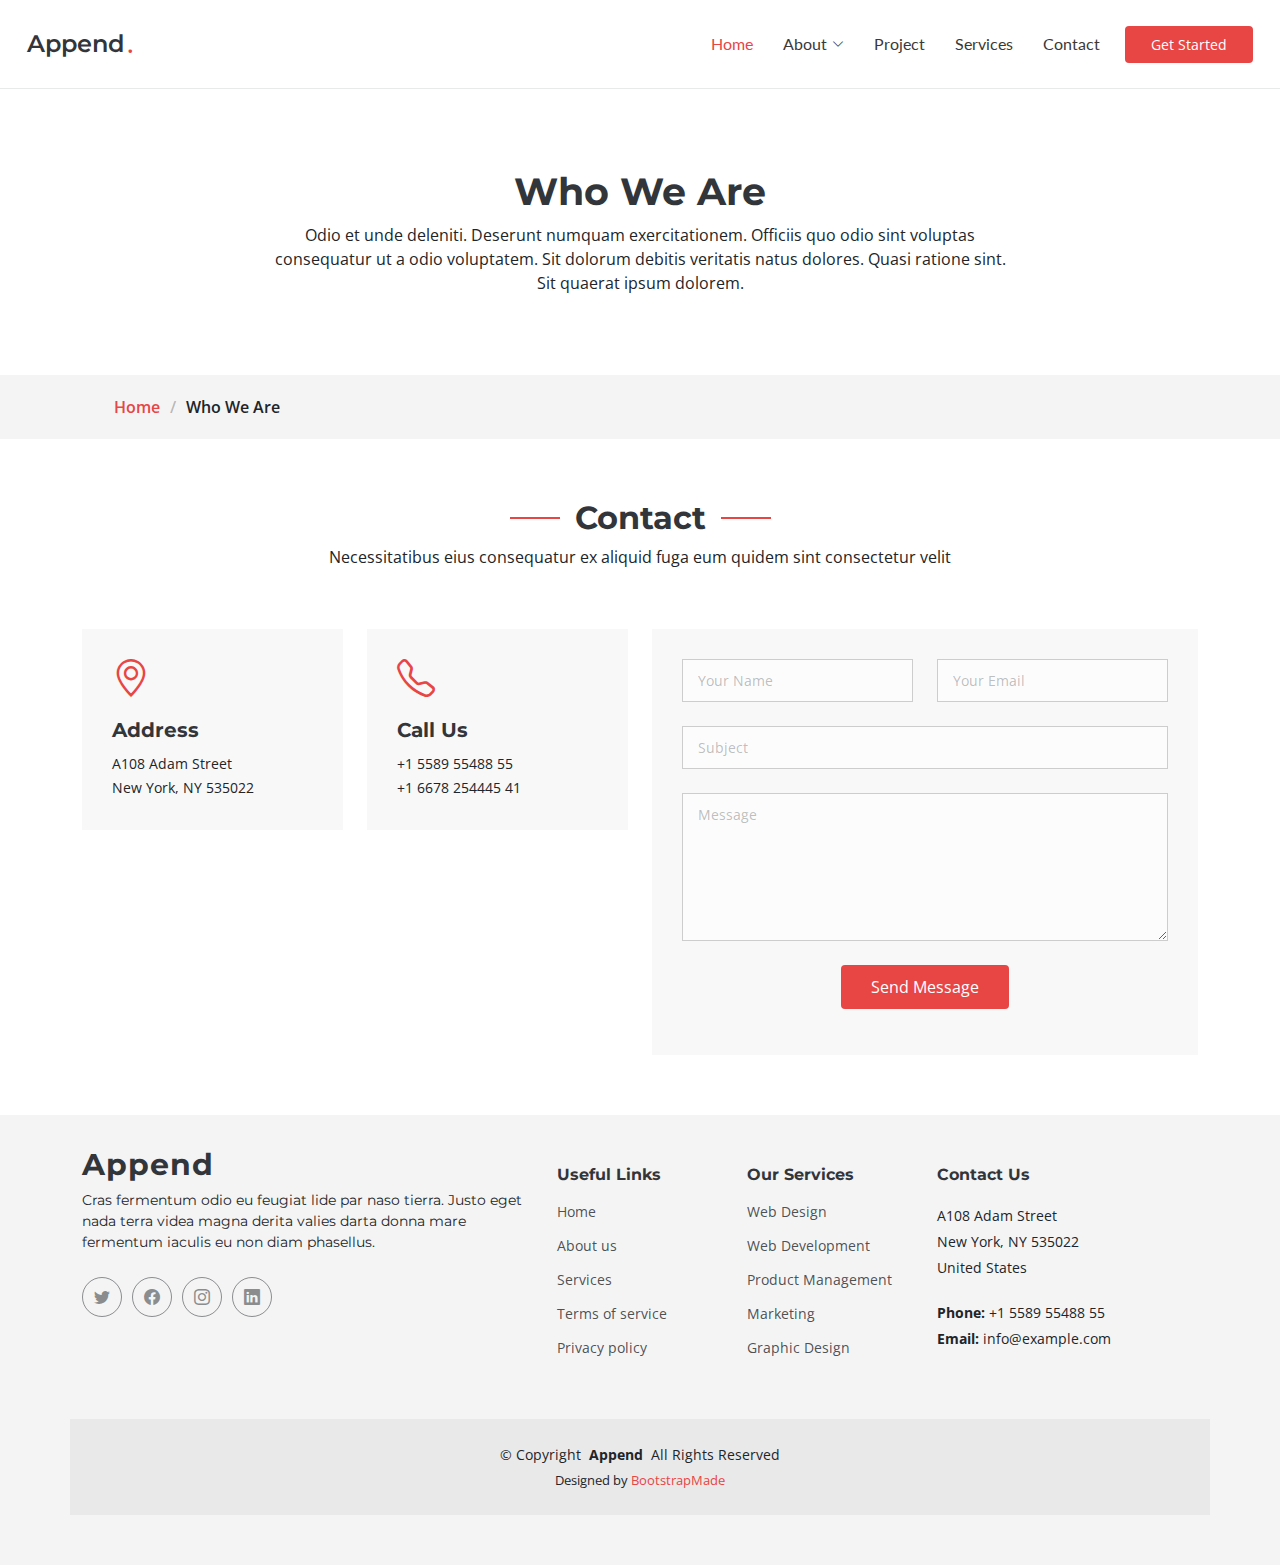
==== Append/contact.html @ 8e3985a9 "" ====
<!DOCTYPE html>
<html lang="en">

    <head>
        <meta charset="utf-8">
        <meta content="width=device-width, initial-scale=1.0" name="viewport">

        <title>Blog - Append Bootstrap Template</title>
        <meta content="" name="description">
        <meta content="" name="keywords">

        <!-- Favicons -->
        <link href="assets/img/favicon.png" rel="icon">
        <link href="assets/img/apple-touch-icon.png" rel="apple-touch-icon">

        <!-- Fonts -->
        <link href="https://fonts.googleapis.com" rel="preconnect">
        <link href="https://fonts.gstatic.com" rel="preconnect" crossorigin>
        <link href="https://fonts.googleapis.com/css2?family=Open+Sans:ital,wght@0,300;0,400;0,500;0,600;0,700;0,800;1,300;1,400;1,500;1,600;1,700;1,800&family=Montserrat:ital,wght@0,100;0,200;0,300;0,400;0,500;0,600;0,700;0,800;0,900;1,100;1,200;1,300;1,400;1,500;1,600;1,700;1,800;1,900&family=Lato:ital,wght@0,100;0,300;0,400;0,700;0,900;1,100;1,300;1,400;1,700;1,900&display=swap" rel="stylesheet">

        <!-- Vendor CSS Files -->
        <link href="assets/vendor/bootstrap/css/bootstrap.min.css" rel="stylesheet">
        <link href="assets/vendor/bootstrap-icons/bootstrap-icons.css" rel="stylesheet">
        <link href="assets/vendor/glightbox/css/glightbox.min.css" rel="stylesheet">
        <link href="assets/vendor/swiper/swiper-bundle.min.css" rel="stylesheet">
        <link href="assets/vendor/aos/aos.css" rel="stylesheet">

        <!-- Template Main CSS File -->
        <link href="assets/css/main.css" rel="stylesheet">
        <link href="assets/css/custom.css" rel="stylesheet">

        <!-- =======================================================
        * Template Name: Append
        * Updated: Feb 01 2024 with Bootstrap v5.3.2
        * Template URL: https://bootstrapmade.com/append-bootstrap-website-template/
        * Author: BootstrapMade.com
        * License: https://bootstrapmade.com/license/
        ======================================================== -->
    </head>

    <body class="blog-page" data-bs-spy="scroll" data-bs-target="#navmenu">

        <!-- ======= Header ======= -->
        <header id="header" class="header sticky-top d-flex align-items-center">
            <div class="container-fluid d-flex align-items-center justify-content-between">

                <a href="index.html" class="logo d-flex align-items-center me-auto me-xl-0">
                    <!-- Uncomment the line below if you also wish to use an image logo -->
                    <!-- <img src="assets/img/logo.png" alt=""> -->
                    <h1>Append</h1>
                    <span>.</span>
                </a>

                <div id="backFlex">
                    <!-- Nav Menu -->
                    <nav id="navmenu" class="navmenu">
                        <ul>
                            <li><a href="index.html#hero" class="active">Home</a></li>
                            <li class="dropdown has-dropdown"><a href=""><span>About</span> <i class="bi bi-chevron-down"></i></a>
                                <ul class="dd-box-shadow">
                                    <li><a href="whoWeAre.html">Who We Are</a></li>            
                                    <li><a href="team.html">Team</a></li>            
                                </ul>
                            </li>
                            <li><a href="project.html">Project</a></li>
                            <li><a href="services.html">Services</a></li>               
                            <li><a href="contact.html">Contact</a></li>
                        </ul>

                        <i class="mobile-nav-toggle d-xl-none bi bi-list"></i>
                    </nav><!-- End Nav Menu -->

                    <a class="btn-getstarted" href="index.html#about">Get Started</a>
                </div>

            </div>
        </header><!-- End Header -->

        <main id="main">

            <!-- Blog Page Title & Breadcrumbs -->
            <div data-aos="fade" class="page-title">
                <div class="heading">
                    <div class="container">
                        <div class="row d-flex justify-content-center text-center">
                            <div class="col-lg-8">
                                <h1>Who We Are</h1>
                                <p class="mb-0">Odio et unde deleniti. Deserunt numquam exercitationem. Officiis quo odio sint voluptas consequatur ut a odio voluptatem. Sit dolorum debitis veritatis natus dolores. Quasi ratione sint. Sit quaerat ipsum dolorem.</p>
                            </div>
                        </div>
                    </div>
                </div>
                <nav class="breadcrumbs">
                    <div class="container">
                        <ol>
                            <li><a href="index.html">Home</a></li>
                            <li class="current">Who We Are</li>
                        </ol>
                    </div>
                </nav>
            </div><!-- End Page Title -->

            <!-- Contact Section - Home Page -->
            <section id="contact" class="contact">

                <!--  Section Title -->
                <div class="container section-title" data-aos="fade-up">
                    <h2>Contact</h2>
                    <p>Necessitatibus eius consequatur ex aliquid fuga eum quidem sint consectetur velit</p>
                </div><!-- End Section Title -->

                <div class="container" data-aos="fade-up" data-aos-delay="100">

                    <div class="row gy-4">

                        <div class="col-lg-6">

                            <div class="row gy-4">
                                <div class="col-md-6">
                                    <div class="info-item" data-aos="fade" data-aos-delay="200">
                                        <i class="bi bi-geo-alt"></i>
                                        <h3>Address</h3>
                                        <p>A108 Adam Street</p>
                                        <p>New York, NY 535022</p>
                                    </div>
                                </div><!-- End Info Item -->

                                <div class="col-md-6">
                                    <div class="info-item" data-aos="fade" data-aos-delay="300">
                                        <i class="bi bi-telephone"></i>
                                        <h3>Call Us</h3>
                                        <p>+1 5589 55488 55</p>
                                        <p>+1 6678 254445 41</p>
                                    </div>
                                </div><!-- End Info Item -->

                                <div class="col-md-6">
                                    <div class="info-item" data-aos="fade" data-aos-delay="400">
                                        <i class="bi bi-envelope"></i>
                                        <h3>Email Us</h3>
                                        <p>info@example.com</p>
                                        <p>contact@example.com</p>
                                    </div>
                                </div><!-- End Info Item -->

                                <div class="col-md-6">
                                    <div class="info-item" data-aos="fade" data-aos-delay="500">
                                        <i class="bi bi-clock"></i>
                                        <h3>Open Hours</h3>
                                        <p>Monday - Friday</p>
                                        <p>9:00AM - 05:00PM</p>
                                    </div>
                                </div><!-- End Info Item -->

                            </div>

                        </div>

                        <div class="col-lg-6">
                            <form action="forms/contact.php" method="post" class="php-email-form" data-aos="fade-up" data-aos-delay="200">
                                <div class="row gy-4">

                                    <div class="col-md-6">
                                        <input type="text" name="name" class="form-control" placeholder="Your Name" required>
                                    </div>

                                    <div class="col-md-6 ">
                                        <input type="email" class="form-control" name="email" placeholder="Your Email" required>
                                    </div>

                                    <div class="col-md-12">
                                        <input type="text" class="form-control" name="subject" placeholder="Subject" required>
                                    </div>

                                    <div class="col-md-12">
                                        <textarea class="form-control" name="message" rows="6" placeholder="Message" required></textarea>
                                    </div>

                                    <div class="col-md-12 text-center">
                                        <div class="loading">Loading</div>
                                        <div class="error-message"></div>
                                        <div class="sent-message">Your message has been sent. Thank you!</div>

                                        <button type="submit">Send Message</button>
                                    </div>

                                </div>
                            </form>
                        </div><!-- End Contact Form -->

                    </div>

                </div>

            </section><!-- End Contact Section -->

        </main>

        <!-- ======= Footer ======= -->
        <footer id="footer" class="footer">

            <div class="container footer-top">
                <div class="row gy-4">
                    <div class="col-lg-5 col-md-12 footer-about">
                        <a href="index.html" class="logo d-flex align-items-center">
                            <span>Append</span>
                        </a>
                        <p>Cras fermentum odio eu feugiat lide par naso tierra. Justo eget nada terra videa magna derita valies darta donna mare fermentum iaculis eu non diam phasellus.</p>
                        <div class="social-links d-flex mt-4">
                            <a href=""><i class="bi bi-twitter"></i></a>
                            <a href=""><i class="bi bi-facebook"></i></a>
                            <a href=""><i class="bi bi-instagram"></i></a>
                            <a href=""><i class="bi bi-linkedin"></i></a>
                        </div>
                    </div>

                    <div class="col-lg-2 col-6 footer-links">
                        <h4>Useful Links</h4>
                        <ul>
                            <li><a href="#">Home</a></li>
                            <li><a href="#">About us</a></li>
                            <li><a href="#">Services</a></li>
                            <li><a href="#">Terms of service</a></li>
                            <li><a href="#">Privacy policy</a></li>
                        </ul>
                    </div>

                    <div class="col-lg-2 col-6 footer-links">
                        <h4>Our Services</h4>
                        <ul>
                            <li><a href="#">Web Design</a></li>
                            <li><a href="#">Web Development</a></li>
                            <li><a href="#">Product Management</a></li>
                            <li><a href="#">Marketing</a></li>
                            <li><a href="#">Graphic Design</a></li>
                        </ul>
                    </div>

                    <div class="col-lg-3 col-md-12 footer-contact text-center text-md-start">
                        <h4>Contact Us</h4>
                        <p>A108 Adam Street</p>
                        <p>New York, NY 535022</p>
                        <p>United States</p>
                        <p class="mt-4"><strong>Phone:</strong> <span>+1 5589 55488 55</span></p>
                        <p><strong>Email:</strong> <span>info@example.com</span></p>
                    </div>

                </div>
            </div>

            <div class="container copyright text-center mt-4">
                <p>&copy; <span>Copyright</span> <strong class="px-1">Append</strong> <span>All Rights Reserved</span></p>
                <div class="credits">
                    <!-- All the links in the footer should remain intact. -->
                    <!-- You can delete the links only if you've purchased the pro version. -->
                    <!-- Licensing information: https://bootstrapmade.com/license/ -->
                    <!-- Purchase the pro version with working PHP/AJAX contact form: [buy-url] -->
                    Designed by <a href="https://bootstrapmade.com/">BootstrapMade</a>
                </div>
            </div>

        </footer><!-- End Footer -->

        <!-- Scroll Top Button -->
        <a href="#" id="scroll-top" class="scroll-top d-flex align-items-center justify-content-center"><i class="bi bi-arrow-up-short"></i></a>

        <!-- Preloader -->
        <div id="preloader">
            <div></div>
            <div></div>
            <div></div>
            <div></div>
        </div>

        <!-- Vendor JS Files -->
        <script src="assets/vendor/bootstrap/js/bootstrap.bundle.min.js"></script>
        <script src="assets/vendor/glightbox/js/glightbox.min.js"></script>
        <script src="assets/vendor/purecounter/purecounter_vanilla.js"></script>
        <script src="assets/vendor/isotope-layout/isotope.pkgd.min.js"></script>
        <script src="assets/vendor/swiper/swiper-bundle.min.js"></script>
        <script src="assets/vendor/aos/aos.js"></script>
        <script src="assets/vendor/php-email-form/validate.js"></script>

        <!-- Template Main JS File -->
        <script src="assets/js/main.js"></script>

    </body>

</html>
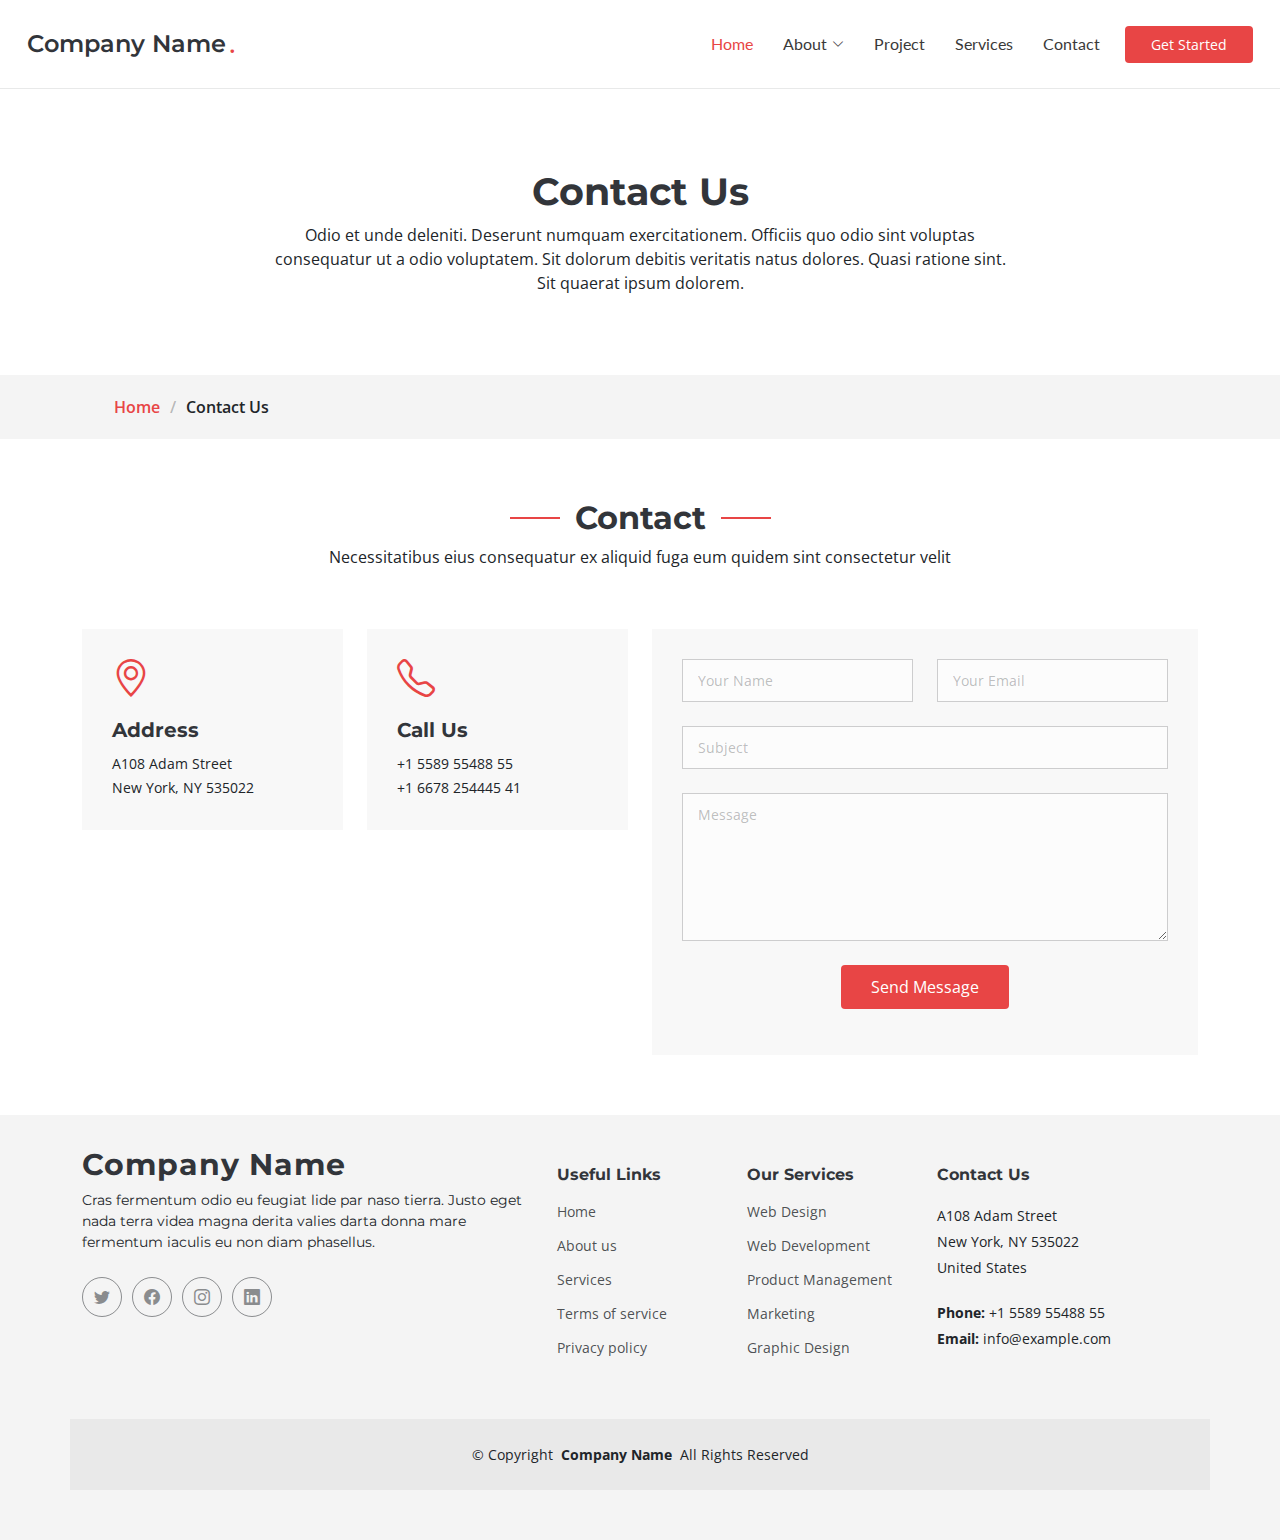
==== commit 43eb3df1: "" ====
--- a/Append/contact.html
+++ b/Append/contact.html
@@ -5,7 +5,7 @@
         <meta charset="utf-8">
         <meta content="width=device-width, initial-scale=1.0" name="viewport">
 
-        <title>Blog - Append Bootstrap Template</title>
+        <title>Company Name</title>
         <meta content="" name="description">
         <meta content="" name="keywords">
 
@@ -29,13 +29,7 @@
         <link href="assets/css/main.css" rel="stylesheet">
         <link href="assets/css/custom.css" rel="stylesheet">
 
-        <!-- =======================================================
-        * Template Name: Append
-        * Updated: Feb 01 2024 with Bootstrap v5.3.2
-        * Template URL: https://bootstrapmade.com/append-bootstrap-website-template/
-        * Author: BootstrapMade.com
-        * License: https://bootstrapmade.com/license/
-        ======================================================== -->
+       
     </head>
 
     <body class="blog-page" data-bs-spy="scroll" data-bs-target="#navmenu">
@@ -47,7 +41,7 @@
                 <a href="index.html" class="logo d-flex align-items-center me-auto me-xl-0">
                     <!-- Uncomment the line below if you also wish to use an image logo -->
                     <!-- <img src="assets/img/logo.png" alt=""> -->
-                    <h1>Append</h1>
+                    <h1>Company Name</h1>
                     <span>.</span>
                 </a>
 
@@ -84,7 +78,7 @@
                     <div class="container">
                         <div class="row d-flex justify-content-center text-center">
                             <div class="col-lg-8">
-                                <h1>Who We Are</h1>
+                                <h1>Contact Us</h1>
                                 <p class="mb-0">Odio et unde deleniti. Deserunt numquam exercitationem. Officiis quo odio sint voluptas consequatur ut a odio voluptatem. Sit dolorum debitis veritatis natus dolores. Quasi ratione sint. Sit quaerat ipsum dolorem.</p>
                             </div>
                         </div>
@@ -94,7 +88,7 @@
                     <div class="container">
                         <ol>
                             <li><a href="index.html">Home</a></li>
-                            <li class="current">Who We Are</li>
+                            <li class="current">Contact Us</li>
                         </ol>
                     </div>
                 </nav>
@@ -203,7 +197,7 @@
                 <div class="row gy-4">
                     <div class="col-lg-5 col-md-12 footer-about">
                         <a href="index.html" class="logo d-flex align-items-center">
-                            <span>Append</span>
+                            <span>Company Name</span>
                         </a>
                         <p>Cras fermentum odio eu feugiat lide par naso tierra. Justo eget nada terra videa magna derita valies darta donna mare fermentum iaculis eu non diam phasellus.</p>
                         <div class="social-links d-flex mt-4">
@@ -249,14 +243,8 @@
             </div>
 
             <div class="container copyright text-center mt-4">
-                <p>&copy; <span>Copyright</span> <strong class="px-1">Append</strong> <span>All Rights Reserved</span></p>
-                <div class="credits">
-                    <!-- All the links in the footer should remain intact. -->
-                    <!-- You can delete the links only if you've purchased the pro version. -->
-                    <!-- Licensing information: https://bootstrapmade.com/license/ -->
-                    <!-- Purchase the pro version with working PHP/AJAX contact form: [buy-url] -->
-                    Designed by <a href="https://bootstrapmade.com/">BootstrapMade</a>
-                </div>
+                <p>&copy; <span>Copyright</span> <strong class="px-1">Company Name</strong> <span>All Rights Reserved</span></p>
+               
             </div>
 
         </footer><!-- End Footer -->
